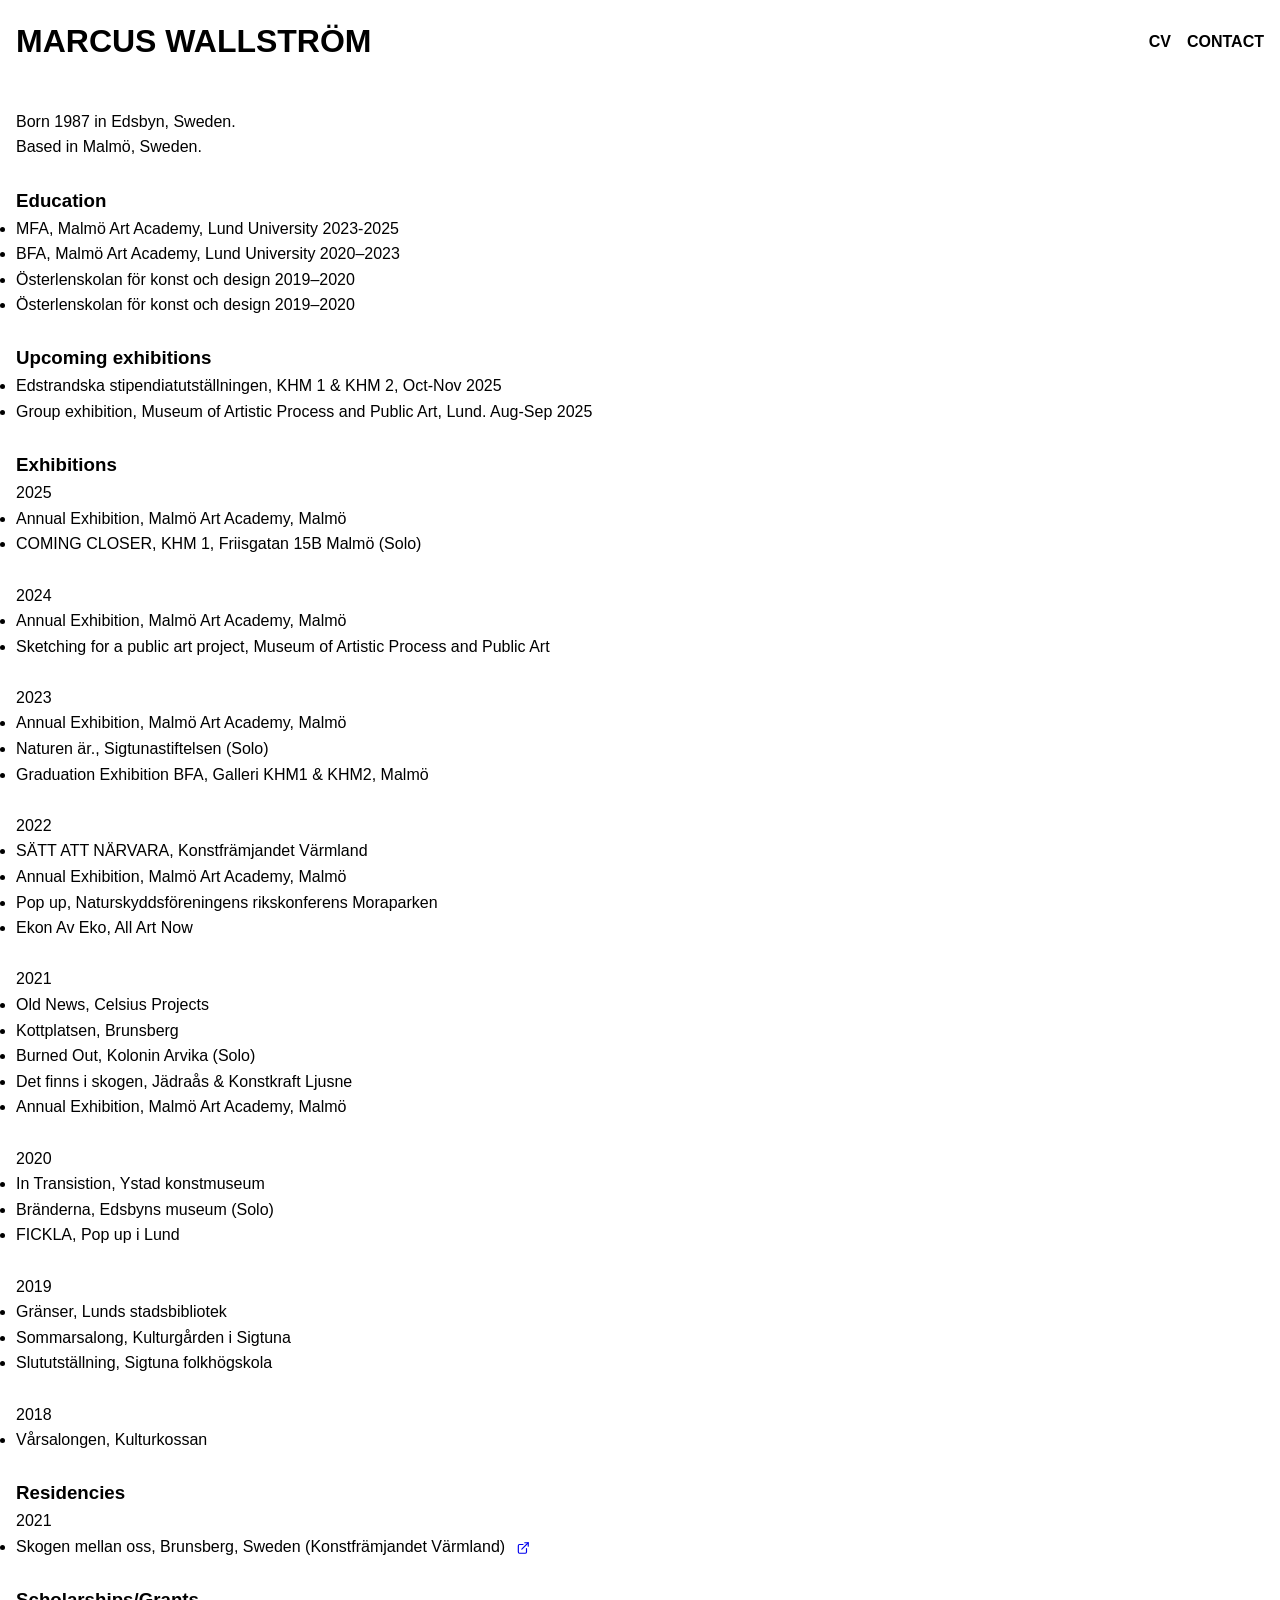
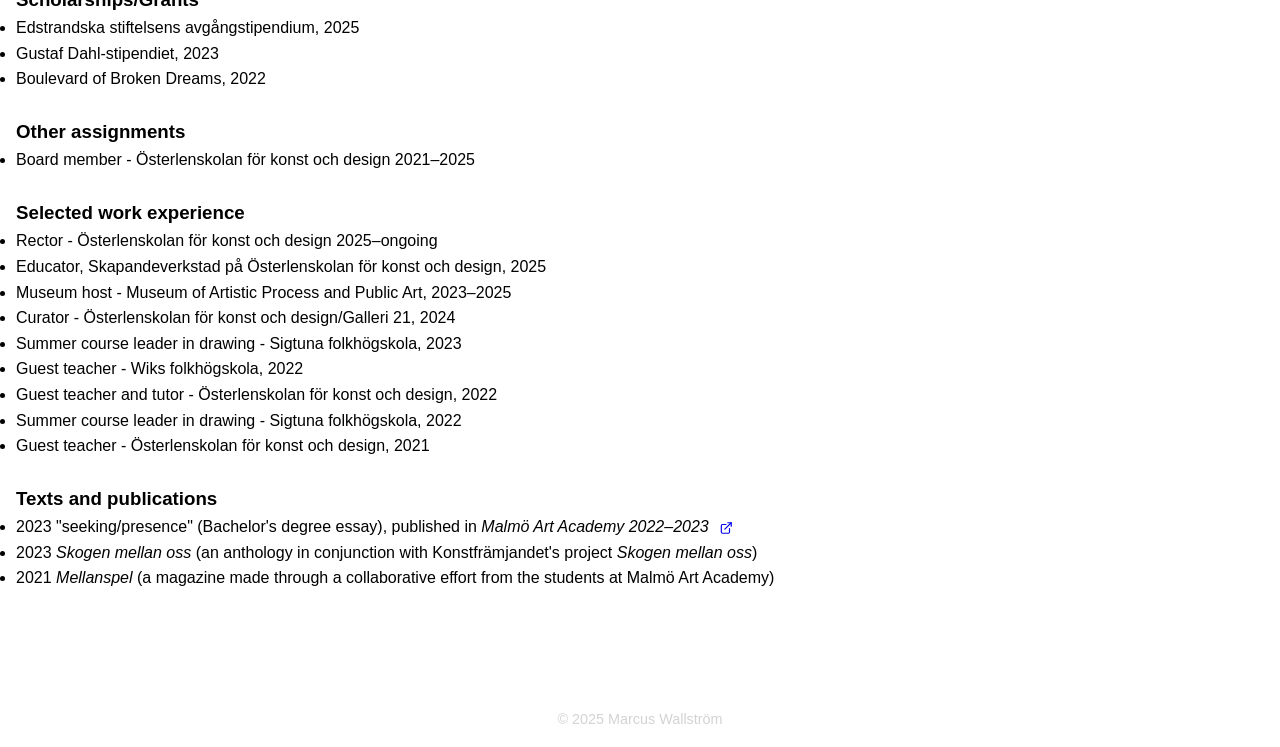
==== cv.html @ 11dbba0b "Add files via upload" ====
<!DOCTYPE html>
<html lang="en">
<head>
  <meta charset="UTF-8">
  <meta name="viewport" content="width=device-width, initial-scale=1.0">
  <title>MARCUS WALLSTRÖM</title>
  <link rel="stylesheet" href="styles.css">
</head>
<body>
  <header>
    <a href="index.html" class="active"><h1>MARCUS WALLSTRÖM</h1></a>
    <nav>
      <ul class="nav-list">
        <li><a href="cv.html" class="active">CV</a></li>
        <li><a href="contact.html">CONTACT</a></li>
      </ul>
    </nav>
  </header>

<main>
    <section id="cv">
      <br>
      <p>Born 1987 in Edsbyn, Sweden. <br>Based in Malmö, Sweden.</p>

      <br>

      <h3>Education</h3>
      <ul>
        <li>MFA, Malmö Art Academy, Lund University 2023-2025</li>
        <li>BFA, Malmö Art Academy, Lund University 2020–2023</li>
        <li>Österlenskolan för konst och design 2019–2020 </li>
        <li>Österlenskolan för konst och design 2019–2020 </li>
      </ul>

      <br>

      <h3>Upcoming exhibitions</h3>
      <ul>
        <li>Edstrandska stipendiatutställningen, KHM 1 & KHM 2, Oct-Nov 2025</li>
        <li>Group exhibition, Museum of Artistic Process and Public Art, Lund. Aug-Sep 2025</li>
      </ul>

      <br>

      <h3>Exhibitions</h3>
      <ul>
        <p>2025</p>
        <li>Annual Exhibition, Malmö Art Academy, Malmö</li> 
        <li>COMING CLOSER, KHM 1, Friisgatan 15B Malmö    (Solo)</li>
        <br>
        <p>2024</p>
        <li>Annual Exhibition, Malmö Art Academy, Malmö</li> 
        <li>Sketching for a public art project, Museum of Artistic Process and Public Art</li>
        <br>
        <p>2023</p>
        <li>Annual Exhibition, Malmö Art Academy, Malmö</li> 
        <li>Naturen är., Sigtunastiftelsen      (Solo)</li>
        <li>Graduation Exhibition BFA, Galleri KHM1 & KHM2, Malmö</li>
        <br>
        <p>2022</p>
        <li>SÄTT ATT NÄRVARA, Konstfrämjandet Värmland</li>
        <li>Annual Exhibition, Malmö Art Academy, Malmö</li> 
        <li>Pop up, Naturskyddsföreningens rikskonferens Moraparken</li>
        <li>Ekon Av Eko, All Art Now</li>
        <br>
        <p>2021</p>
        <li>Old News, Celsius Projects</li>
        <li>Kottplatsen, Brunsberg</li>
        <li>Burned Out, Kolonin Arvika      (Solo)</li>
        <li>Det finns i skogen, Jädraås & Konstkraft Ljusne</li>
        <li>Annual Exhibition, Malmö Art Academy, Malmö</li>        
        <br>
        <p>2020</p>
        <li>In Transistion, Ystad konstmuseum</li>
        <li>Bränderna, Edsbyns museum       (Solo)</li>
        <li>FICKLA, Pop up i Lund</li>
        <br>
        <p>2019</p>
        <li>Gränser, Lunds stadsbibliotek</li>
        <li>Sommarsalong, Kulturgården i Sigtuna</li>
        <li>Slututställning, Sigtuna folkhögskola</li>
        <br>
        <p>2018</p>
        <li>Vårsalongen, Kulturkossan</li>
      </ul>

      <br>

        <h3>Residencies</h3>
      <ul>
        <p>2021</p>
        <li>Skogen mellan oss, Brunsberg, Sweden (Konstfrämjandet Värmland)     <a href="https://www.skogenmellanoss.se" target="_blank" rel="noopener noreferrer" title="Öppna i ny flik" style="margin-left: 6px;">
    <svg xmlns="http://www.w3.org/2000/svg" width="14" height="14" viewBox="0 0 24 24" fill="none" stroke="currentColor" stroke-width="2"
         stroke-linecap="round" stroke-linejoin="round" style="vertical-align: middle;">
      <path d="M18 13v6a2 2 0 0 1-2 2H6a2 2 0 0 1-2-2V8a2 2 0 0 1 2-2h6" />
      <polyline points="15 3 21 3 21 9" />
      <line x1="10" y1="14" x2="21" y2="3" />
    </svg>
  </a></li> 

      </ul>

      <br>

      <h3>Scholarships/Grants</h3>
      <ul>
        <li>Edstrandska stiftelsens avgångstipendium, 2025</li>
        <li>Gustaf Dahl-stipendiet, 2023</li>
        <li>Boulevard of Broken Dreams, 2022</li>

      </ul>

      <br>

      <h3>Other assignments</h3>
      <ul>
        <li>Board member - Österlenskolan för konst och design 2021–2025</li>

      </ul>

      <br>

            <h3>Selected work experience</h3>
      <ul>
        <li>Rector - Österlenskolan för konst och design 2025–ongoing</li>
        <li>Educator, Skapandeverkstad på Österlenskolan för konst och design, 2025</li>
        <li>Museum host - Museum of Artistic Process and Public Art, 2023–2025</li>
        <li>Curator - Österlenskolan för konst och design/Galleri 21, 2024</li>
        <li>Summer course leader in drawing - Sigtuna folkhögskola, 2023</li>
        <li>Guest teacher - Wiks folkhögskola, 2022</li>
        <li>Guest teacher and tutor - Österlenskolan för konst och design, 2022</li>
        <li>Summer course leader in drawing - Sigtuna folkhögskola, 2022</li>
        <li>Guest teacher - Österlenskolan för konst och design, 2021</li>

      </ul>

        <br>

      <h3>Texts and publications</h3>
      <ul>
        <li>2023 "seeking/presence" (Bachelor's degree essay), published in <i>Malmö Art Academy 2022–2023</i>
    <a href="Malmo_Art_Academy_2022_2023.pdf#page=160" target="_blank" rel="noopener noreferrer" title="Öppna i ny flik" style="margin-left: 6px;">
    <svg xmlns="http://www.w3.org/2000/svg" width="14" height="14" viewBox="0 0 24 24" fill="none" stroke="currentColor" stroke-width="2"
         stroke-linecap="round" stroke-linejoin="round" style="vertical-align: middle;">
      <path d="M18 13v6a2 2 0 0 1-2 2H6a2 2 0 0 1-2-2V8a2 2 0 0 1 2-2h6" />
      <polyline points="15 3 21 3 21 9" />
      <line x1="10" y1="14" x2="21" y2="3" />
    </svg>
  </a></li>

         <li>2023 <i>Skogen mellan oss</i> (an anthology in conjunction with Konstfrämjandet's project <i>Skogen mellan oss</i>)</li>

        <li>2021 <i>Mellanspel</i> (a magazine made through a collaborative effort from the students at Malmö Art Academy)</li>

      </ul>

    </section>
  </main>

     <footer>
      <br><br><br>
        <p>&copy; 2025 Marcus Wallström</p>
    </footer>
  
</body>
</html>
---- styles.css ----
/* styles.css */
:root {
  --font-sans: Helvetica, Arial, sans-serif;
  --spacing: 1rem;
  /* Responsiva tumnaglar med clamp: min 300px, 60vh, max 600px */
  --thumb-height: clamp(300px, 60vh, 600px);
  --thumb-min-width: clamp(250px, 30vw, 400px);
}
* {
  margin: 0;
  padding: 0;
  box-sizing: border-box;
}
html, body {
  overflow-x: hidden;
}
body {
  font-family: var(--font-sans);
  color: #000;
  background: #fff;
  line-height: 1.6;
}
header {
  display: flex;
  justify-content: space-between;
  align-items: center;
  padding: var(--spacing);
  margin-bottom: ;
}
h3 {
  color: inherit;
}
.nav-list {
  display: flex;
  gap: var(--spacing);
  list-style: none;
}
.nav-list a {
  text-decoration: none;
  font-weight: bold;
  color: inherit;
}

.active {
  text-decoration: none;
  font-weight: bold;
  color: inherit;
    display: flex;
  gap: var(--spacing);
  list-style: none;
}

main {
  padding: 0 var(--spacing);
}
section {
  margin-bottom: calc(var(--spacing) * 2);
}
/* Gallerilayout med CSS Grid: flexibla kolumner */
#works {
  display: grid;
  grid-template-columns: repeat(auto-fill, minmax(var(--thumb-min-width), 1fr));
  gap: var(--spacing);
  justify-content: center;
  margin-top: var(--spacing);
}
/* Varje objekt: stapla bild + info */
#works .work-item {
  display: flex;
  flex-direction: column;
  align-items: center;
}
/* Bild-styling: responsiv höjd, max-bredd */
#works .work-item img {
  height: var(--thumb-height);
  width: auto;
  max-width: 100%;
  object-fit: cover;
  cursor: pointer;
  display: block;
}
/* Text under bild */
#works .work-item .info {
  margin-top: calc(var(--spacing) / 2);
  text-align: center;
}
.info p {
  font-size: inherit;
}
.info .title {
  font-style: italic;
}
/* Lightbox */
.lightbox {
  position: fixed;
  top: 0;
  left: 0;
  width: 100%;
  height: 100%;
  background: rgba(0,0,0,0.9);
  display: flex;
  flex-direction: column;
  align-items: center;
  justify-content: center;
  color: #fff;
}
.lightbox.hidden {
  display: none;
}
.lightbox-image {
  max-width: 90%;
  max-height: 80%;
}
.lightbox-info p {
  margin-top: 1rem;
  text-align: center;
}
.lightbox-info .title {
  font-style: italic;
}
.lightbox button {
  position: absolute;
  background: none;
  border: none;
  font-size: 2rem;
  color: #fff;
  cursor: pointer;
}
.lightbox .close {
  top: var(--spacing);
  right: var(--spacing);
}
.lightbox .prev {
  left: calc(var(--spacing) * 2);
  top: 50%;
  transform: translateY(-50%);
}
.lightbox .next {
  right: calc(var(--spacing) * 2);
  top: 50%;
  transform: translateY(-50%);
}
/* Mobilanpassning */
@media (max-width: 600px) {
  header {
    flex-direction: column;
    align-items: center;
  }
  header h1 {
    width: 100%;
    text-align: center;
    margin-bottom: calc(var(--spacing) / 2);
  }
  .nav-list {
    flex-direction: row;
    width: 100%;
    justify-content: space-between;
    margin-bottom: calc(var(--spacing) / 2);
  }
  .nav-list li {
    width: 33.3333%;
    text-align: center;
  }
  #works {
    grid-template-columns: 1fr;
  }
  #works .work-item {
    max-width: 90vw;
  }
}
.instagram-link {
  display: inline-block;
  margin-top: var(--spacing);
  color: inherit;
}
.instagram-link svg {
  width: 24px;
  height: 24px;
  fill: currentColor;
}

/* Portrait image sizing on CONTACT page */
.portrait {
  justify-self: center;
  max-width: 270px;
  width: 100%;
  height: auto;
  display: block;
  margin: var(--spacing) 0; /* bara vertikalt avstånd */
  border-radius: 0;          /* raka hörn */
  margin-top: ;
}

/* Center all content on the CONTACT page */
#contact {
  display: flex;
  flex-direction: column;
  align-items: center;
  text-align: center;
  padding: var(--spacing);
}

#contact p,
#contact .portrait-wrapper {
  width: 100%;
  max-width: 400px;
}

footer {
    text-align: center;
    padding: 1rem 0;
    font-size: 0.9rem;
    color: lightgray;
    background-color: white;
}

@media (max-width: 600px) {
  /* Mobile-specific negative bottom margin for header */
  header {
    margin-bottom: -15px;
  }
  .portrait {
      margin-bottom:;
      justify-self: center;
      margin-top: -3px;
      max-width: 90%;
}

  /* ... övriga mobilregler ... */
}
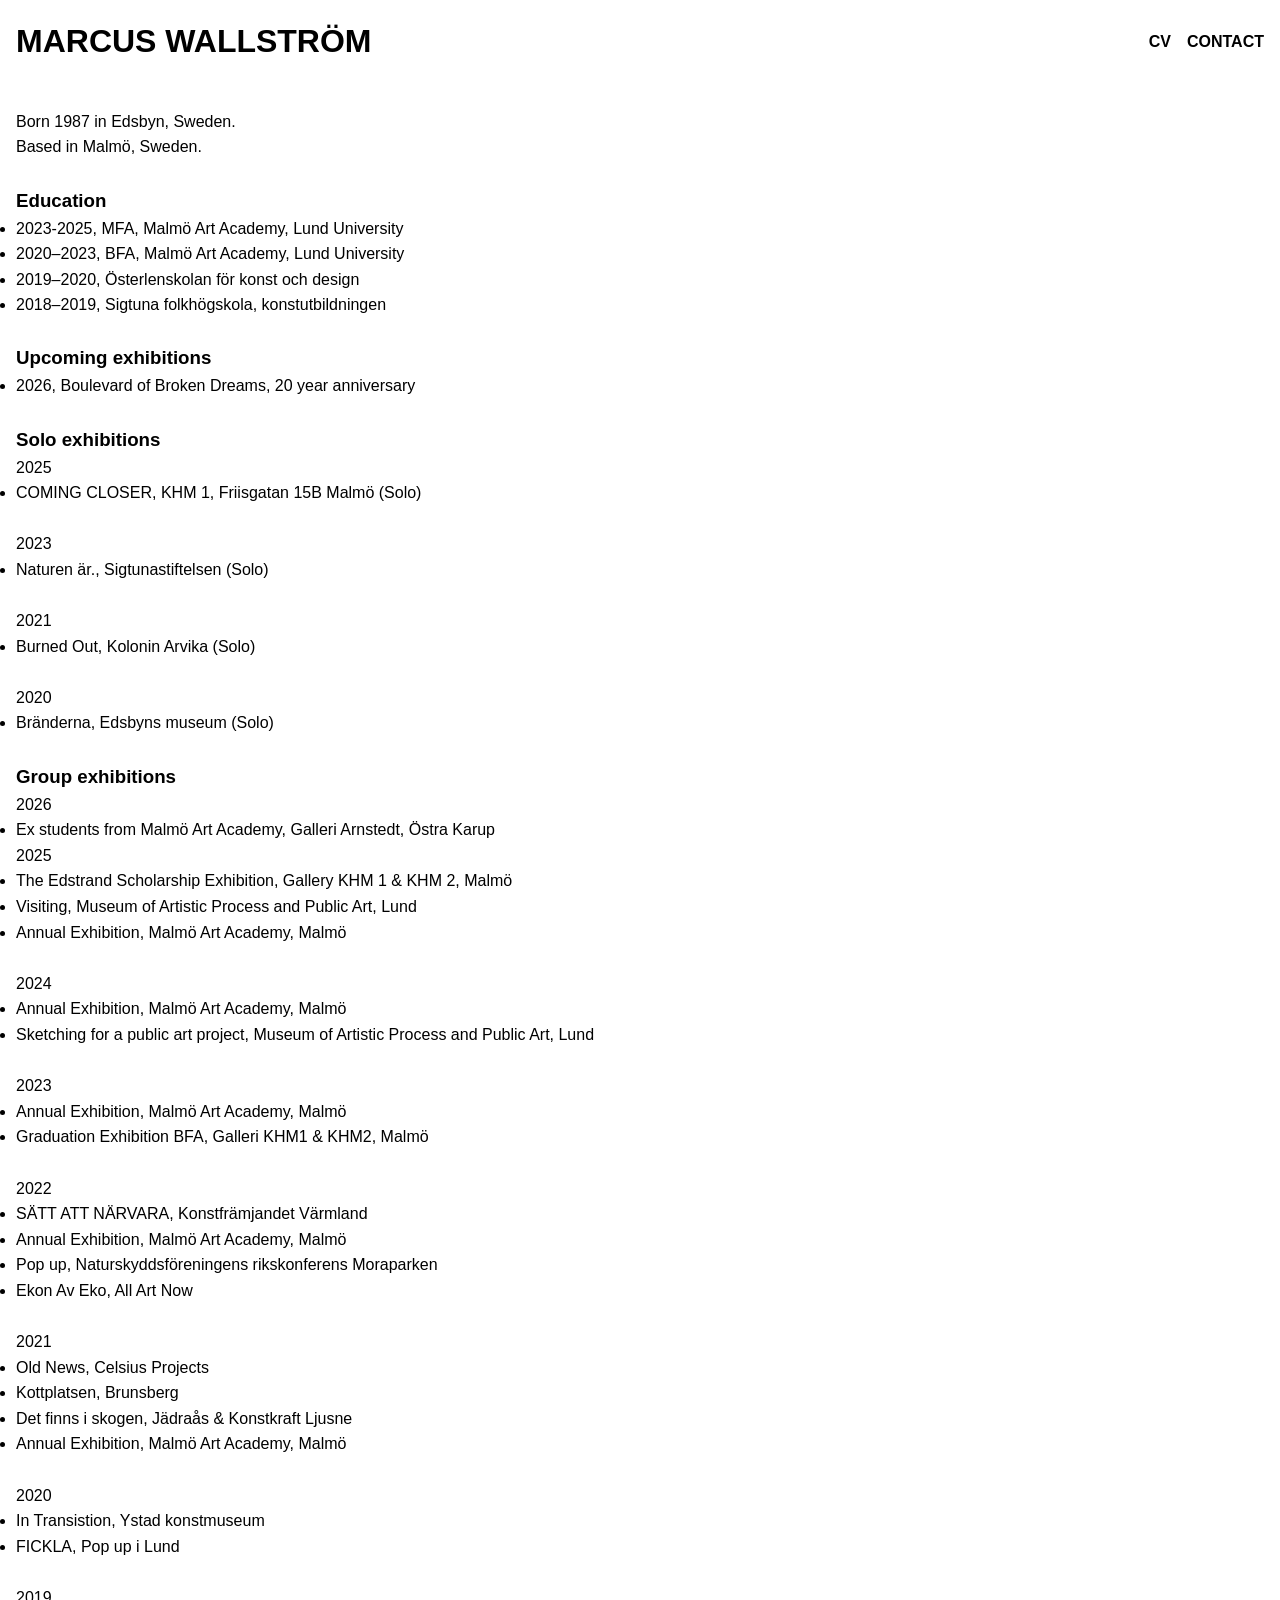
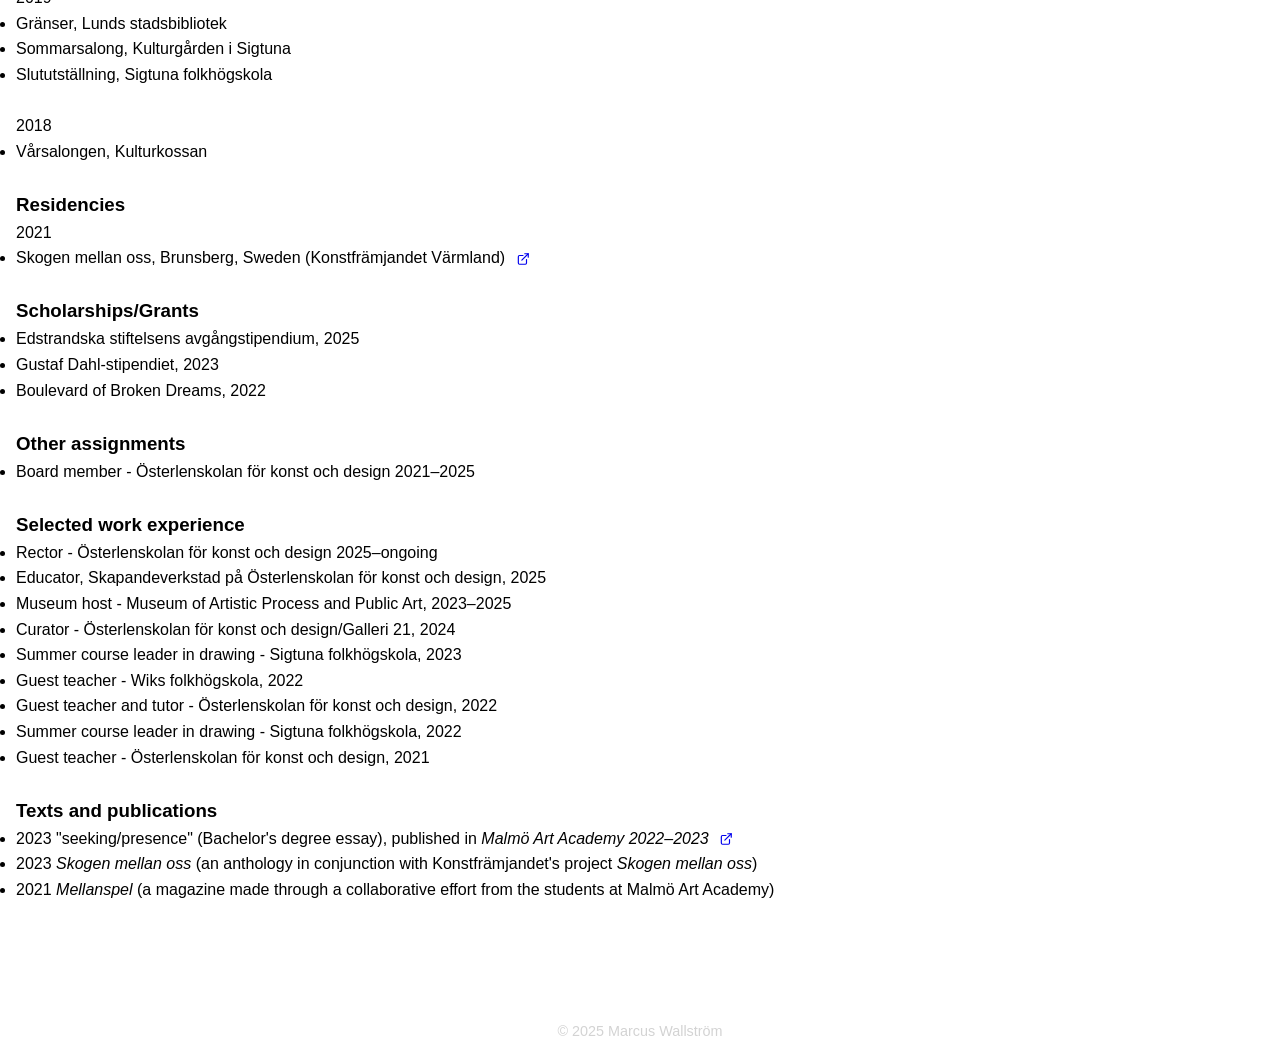
==== commit fcad23a1: "Update cv.html" ====
--- a/cv.html
+++ b/cv.html
@@ -26,35 +26,51 @@
 
       <h3>Education</h3>
       <ul>
-        <li>MFA, Malmö Art Academy, Lund University 2023-2025</li>
-        <li>BFA, Malmö Art Academy, Lund University 2020–2023</li>
-        <li>Österlenskolan för konst och design 2019–2020 </li>
-        <li>Österlenskolan för konst och design 2019–2020 </li>
+        <li>2023-2025, MFA, Malmö Art Academy, Lund University </li>
+        <li>2020–2023, BFA, Malmö Art Academy, Lund University </li>
+        <li>2019–2020, Österlenskolan för konst och design </li>
+        <li>2018–2019, Sigtuna folkhögskola, konstutbildningen </li>
       </ul>
 
       <br>
 
       <h3>Upcoming exhibitions</h3>
       <ul>
-        <li>Edstrandska stipendiatutställningen, KHM 1 & KHM 2, Oct-Nov 2025</li>
-        <li>Group exhibition, Museum of Artistic Process and Public Art, Lund. Aug-Sep 2025</li>
+        <li>2026, Boulevard of Broken Dreams, 20 year anniversary</li>
       </ul>
 
       <br>
-
-      <h3>Exhibitions</h3>
+      <h3>Solo exhibitions</h3>
       <ul>
         <p>2025</p>
+        <li>COMING CLOSER, KHM 1, Friisgatan 15B Malmö    (Solo)</li>
+        <br>
+        <p>2023</p>
+        <li>Naturen är., Sigtunastiftelsen      (Solo)</li>
+        <br>
+        <p>2021</p>
+        <li>Burned Out, Kolonin Arvika      (Solo)</li>
+        <br>
+        <p>2020</p>
+        <li>Bränderna, Edsbyns museum       (Solo)</li>
+      </ul>
+
+      <br>
+      <h3>Group exhibitions</h3>
+      <ul>
+        <p>2026</p>
+        <li>Ex students from Malmö Art Academy, Galleri Arnstedt, Östra Karup</li>
+        <p>2025</p>
+        <li>The Edstrand Scholarship Exhibition, Gallery KHM 1 & KHM 2, Malmö</li>
+        <li>Visiting, Museum of Artistic Process and Public Art, Lund</li>
         <li>Annual Exhibition, Malmö Art Academy, Malmö</li> 
-        <li>COMING CLOSER, KHM 1, Friisgatan 15B Malmö    (Solo)</li>
         <br>
         <p>2024</p>
         <li>Annual Exhibition, Malmö Art Academy, Malmö</li> 
-        <li>Sketching for a public art project, Museum of Artistic Process and Public Art</li>
+        <li>Sketching for a public art project, Museum of Artistic Process and Public Art, Lund</li>
         <br>
         <p>2023</p>
         <li>Annual Exhibition, Malmö Art Academy, Malmö</li> 
-        <li>Naturen är., Sigtunastiftelsen      (Solo)</li>
         <li>Graduation Exhibition BFA, Galleri KHM1 & KHM2, Malmö</li>
         <br>
         <p>2022</p>
@@ -66,13 +82,11 @@
         <p>2021</p>
         <li>Old News, Celsius Projects</li>
         <li>Kottplatsen, Brunsberg</li>
-        <li>Burned Out, Kolonin Arvika      (Solo)</li>
         <li>Det finns i skogen, Jädraås & Konstkraft Ljusne</li>
         <li>Annual Exhibition, Malmö Art Academy, Malmö</li>        
         <br>
         <p>2020</p>
         <li>In Transistion, Ystad konstmuseum</li>
-        <li>Bränderna, Edsbyns museum       (Solo)</li>
         <li>FICKLA, Pop up i Lund</li>
         <br>
         <p>2019</p>
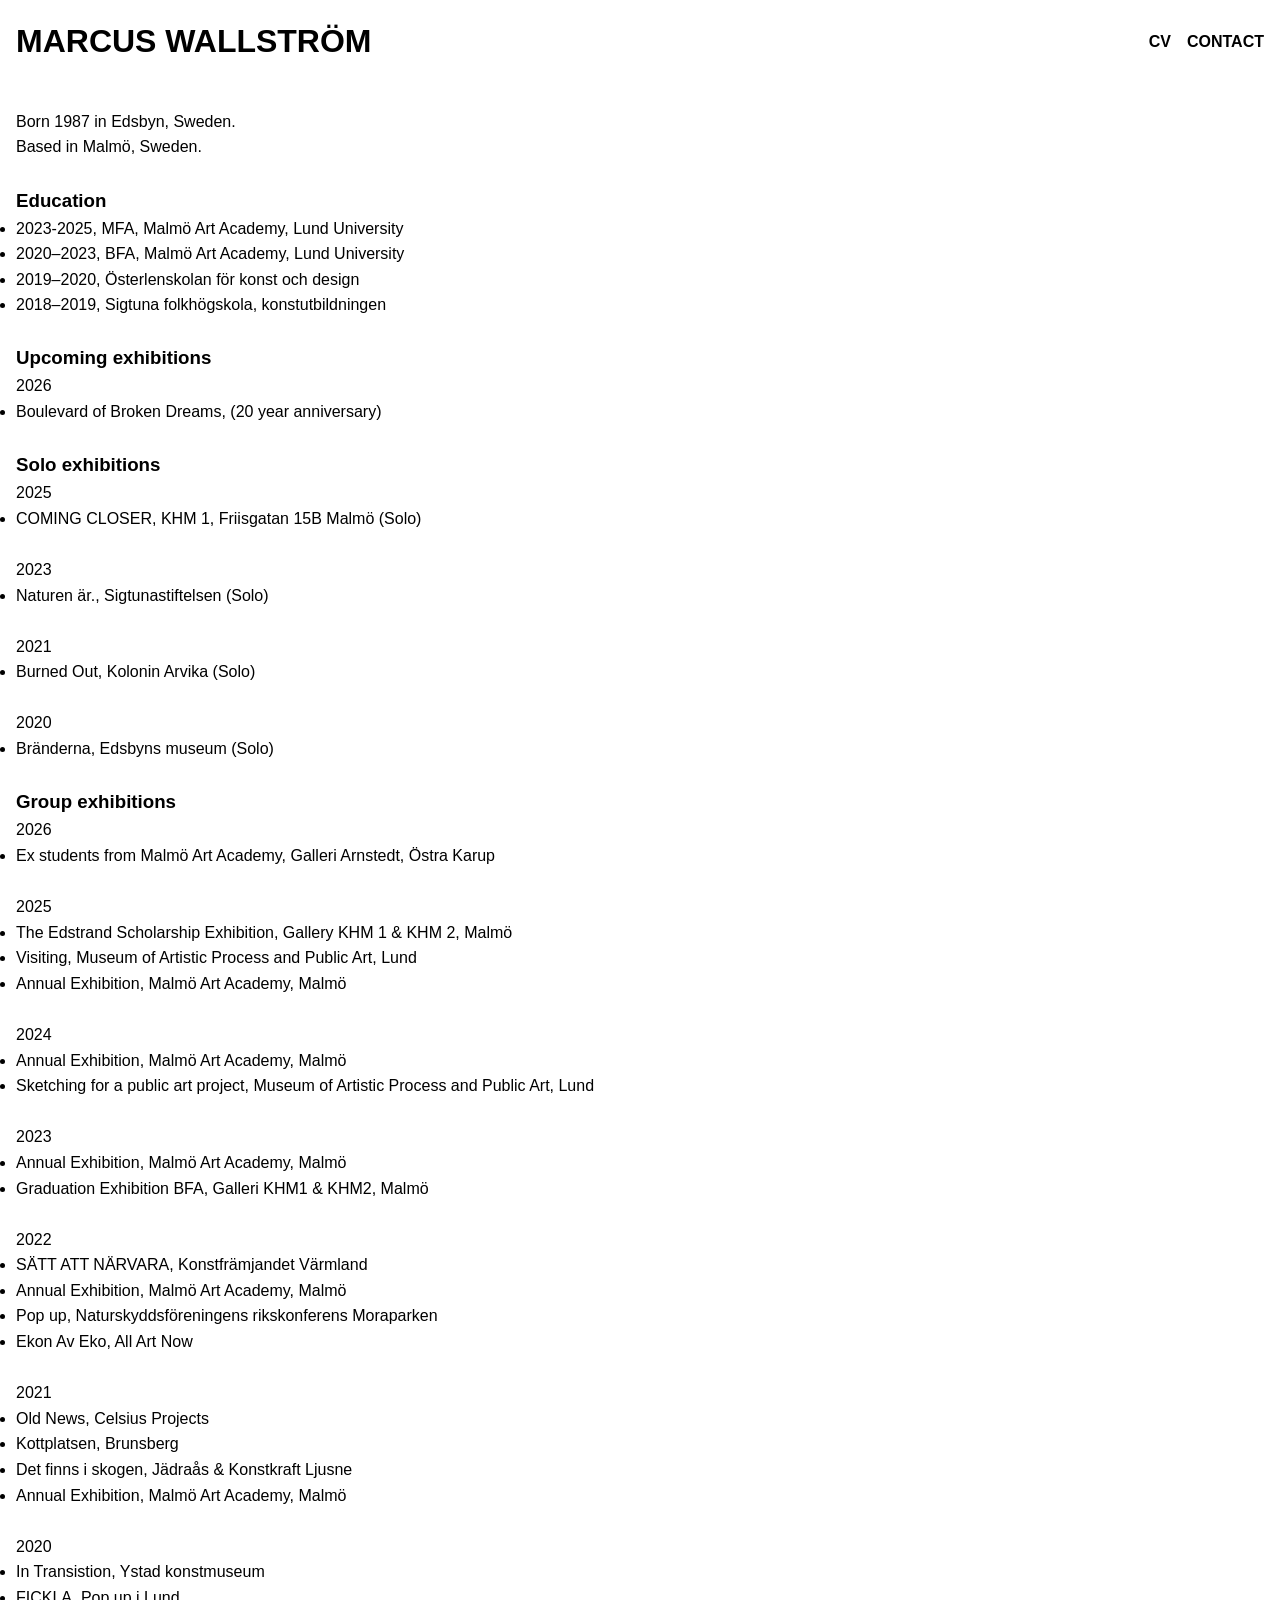
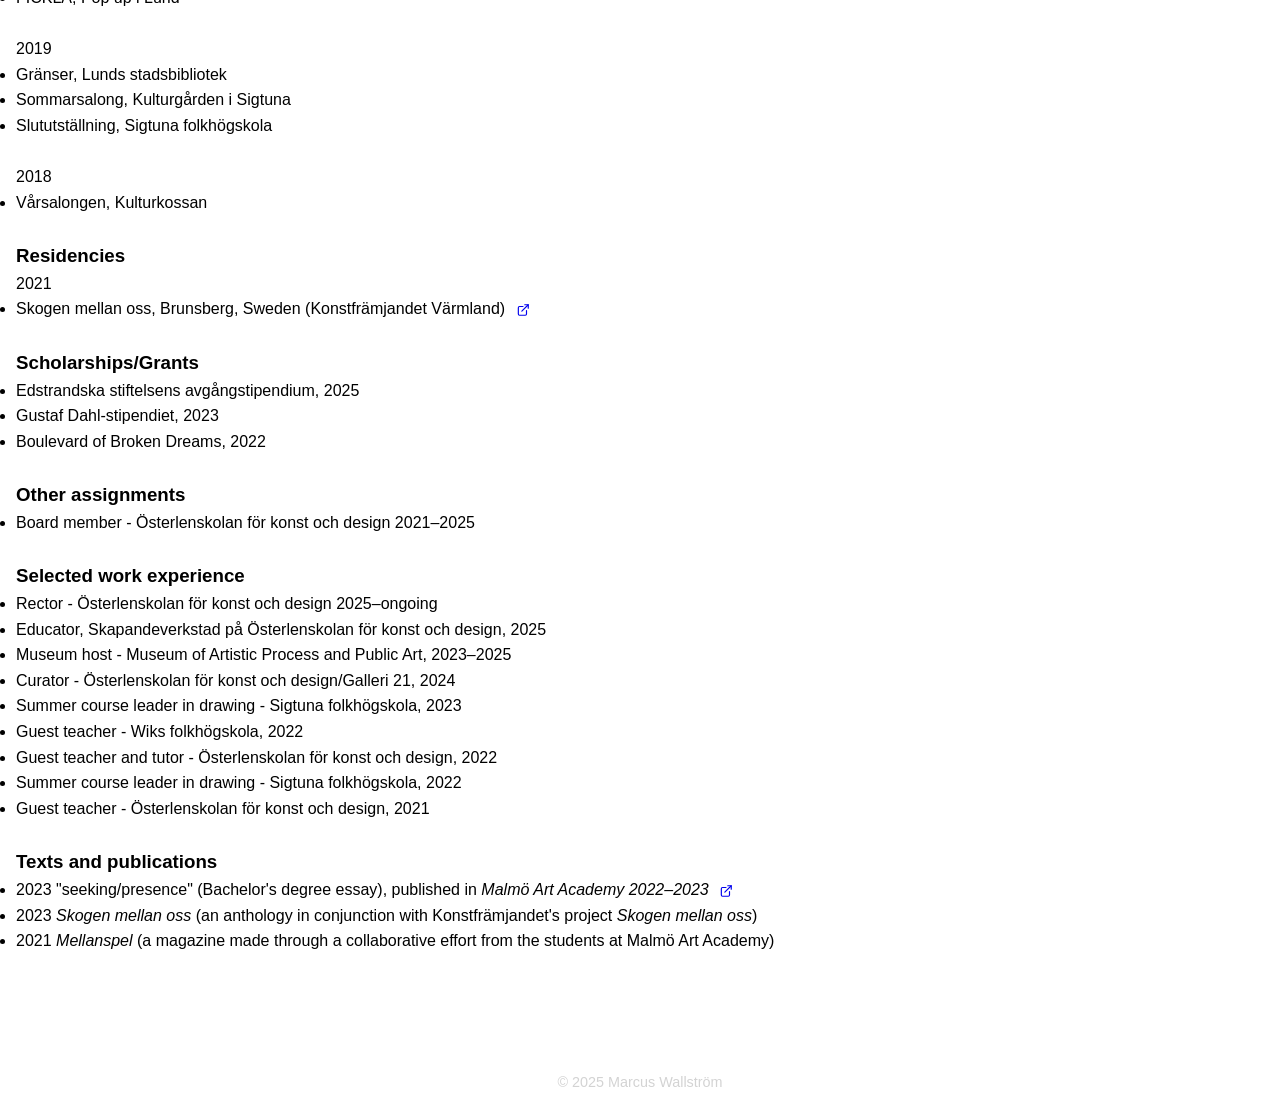
==== commit 0e1f485e: "Update cv.html" ====
--- a/cv.html
+++ b/cv.html
@@ -36,7 +36,8 @@
 
       <h3>Upcoming exhibitions</h3>
       <ul>
-        <li>2026, Boulevard of Broken Dreams, 20 year anniversary</li>
+        <p>2026</p>
+        <li>Boulevard of Broken Dreams, (20 year anniversary)</li>
       </ul>
 
       <br>
@@ -60,6 +61,7 @@
       <ul>
         <p>2026</p>
         <li>Ex students from Malmö Art Academy, Galleri Arnstedt, Östra Karup</li>
+        <br>
         <p>2025</p>
         <li>The Edstrand Scholarship Exhibition, Gallery KHM 1 & KHM 2, Malmö</li>
         <li>Visiting, Museum of Artistic Process and Public Art, Lund</li>
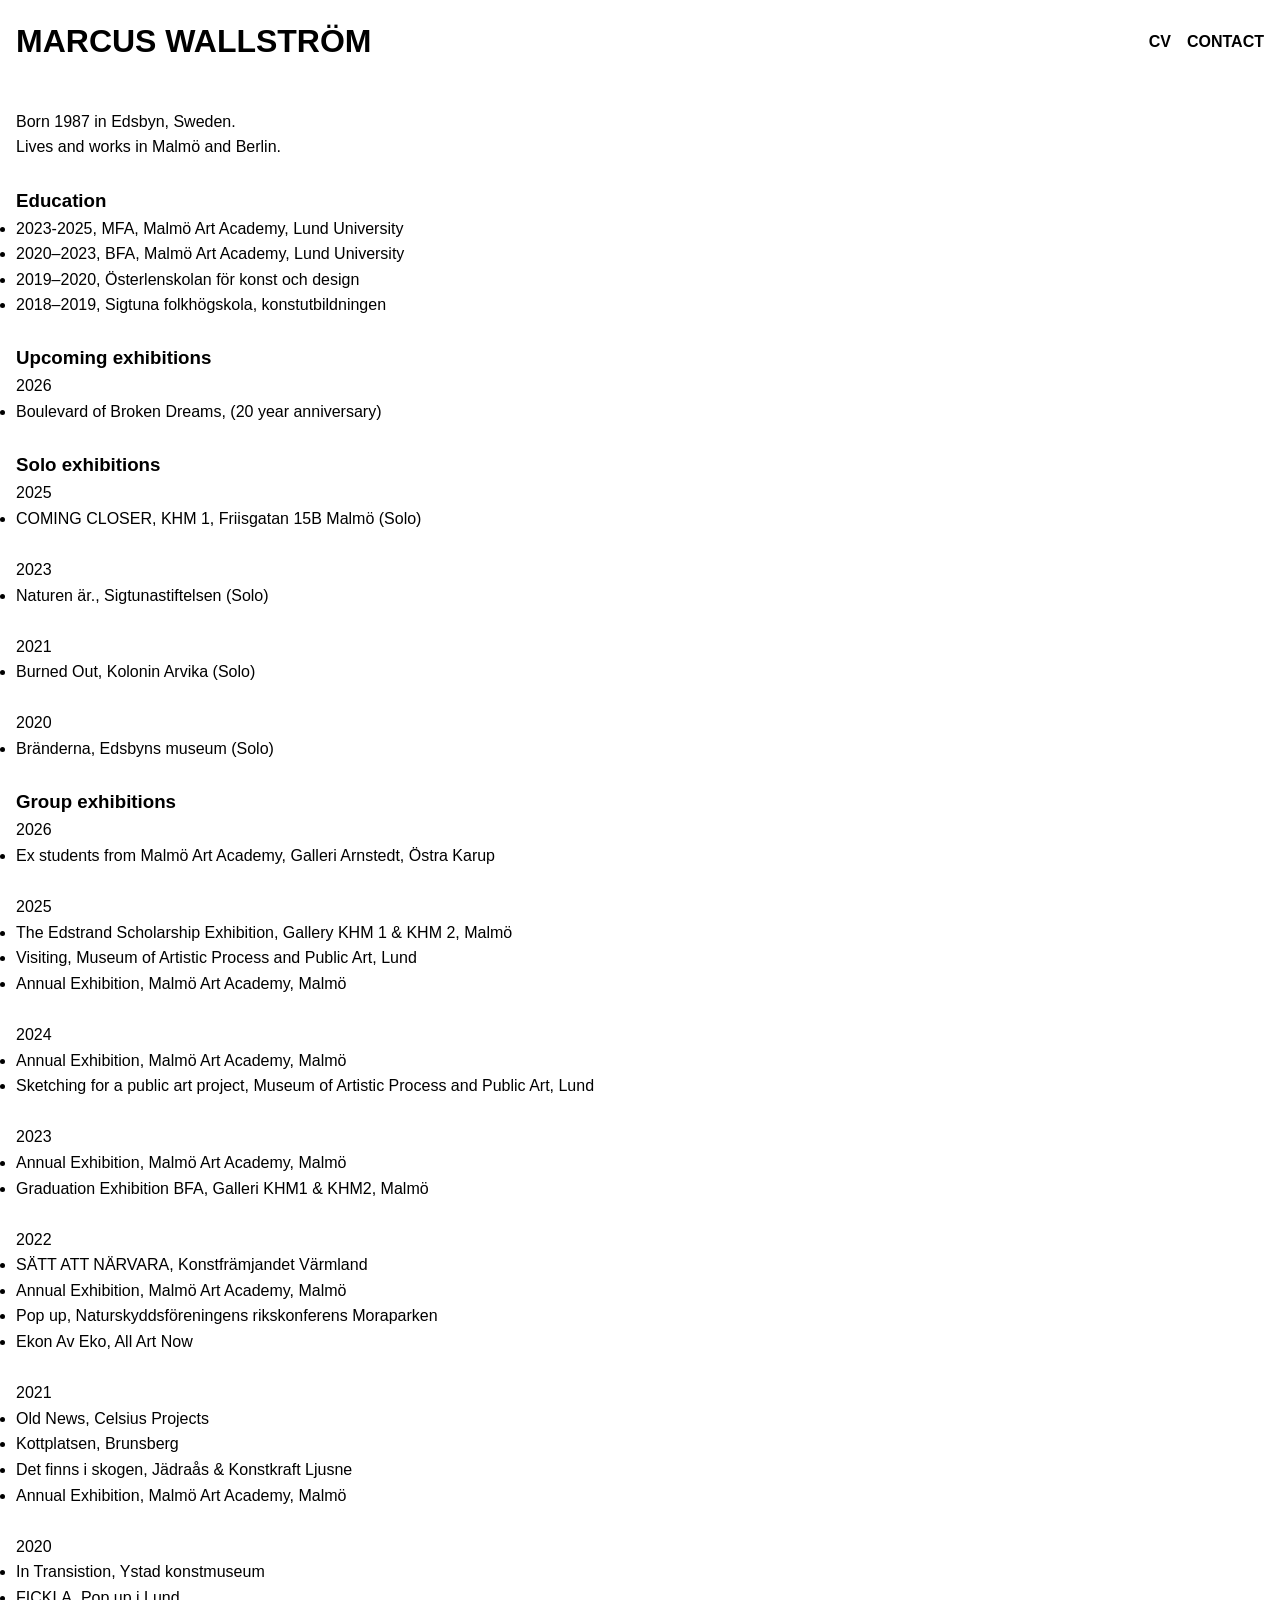
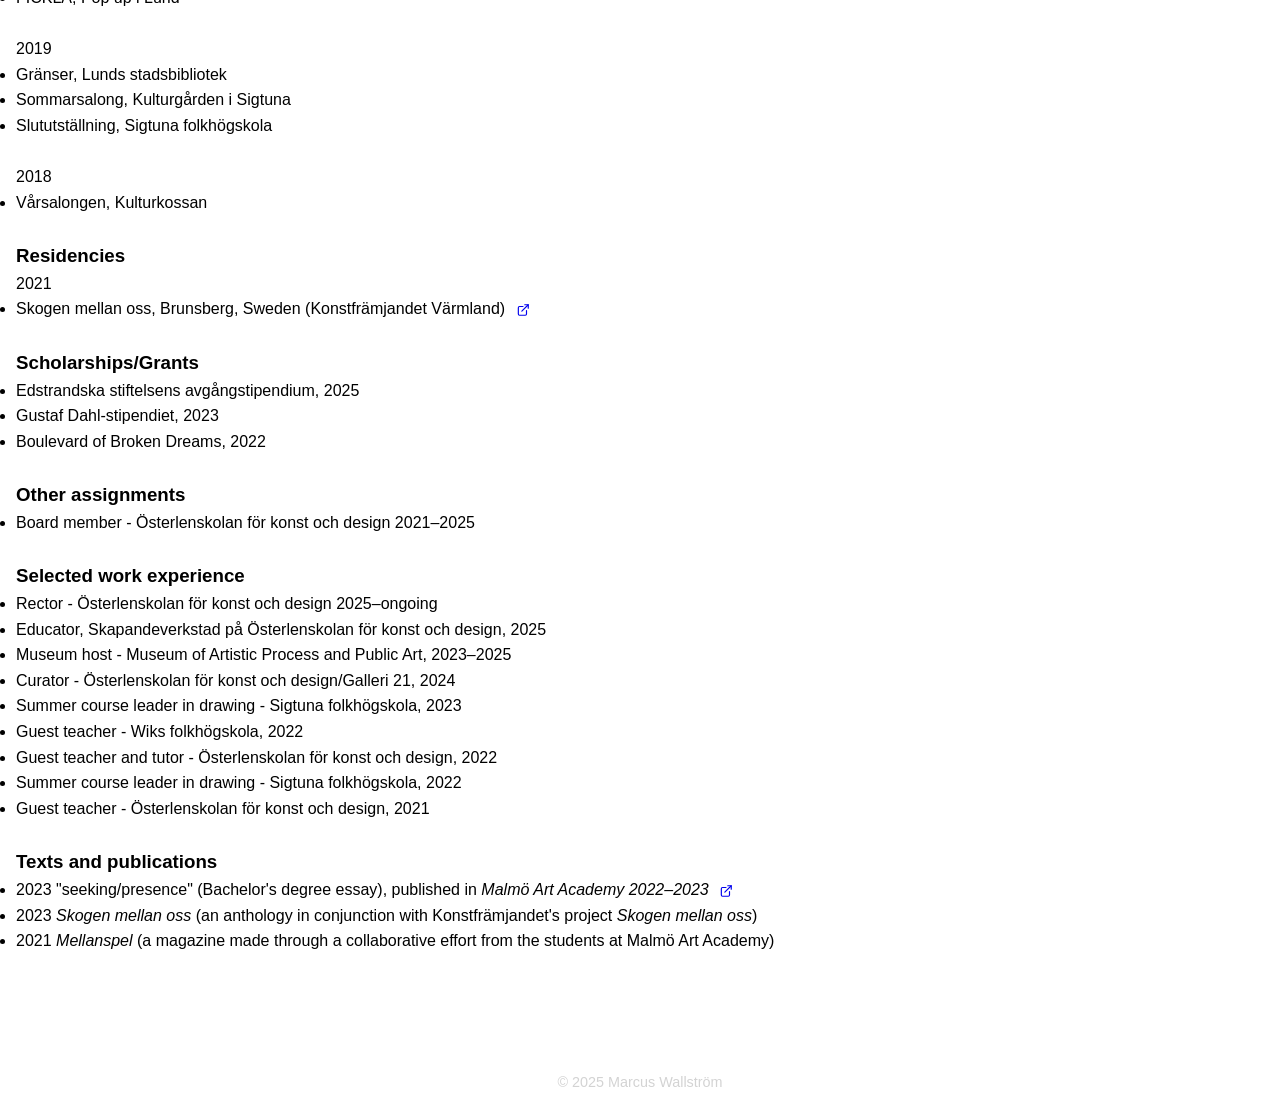
==== commit 9dcedab1: "Update cv.html" ====
--- a/cv.html
+++ b/cv.html
@@ -20,7 +20,7 @@
 <main>
     <section id="cv">
       <br>
-      <p>Born 1987 in Edsbyn, Sweden. <br>Based in Malmö, Sweden.</p>
+      <p>Born 1987 in Edsbyn, Sweden. <br>Lives and works in Malmö and Berlin.</p>
 
       <br>
 
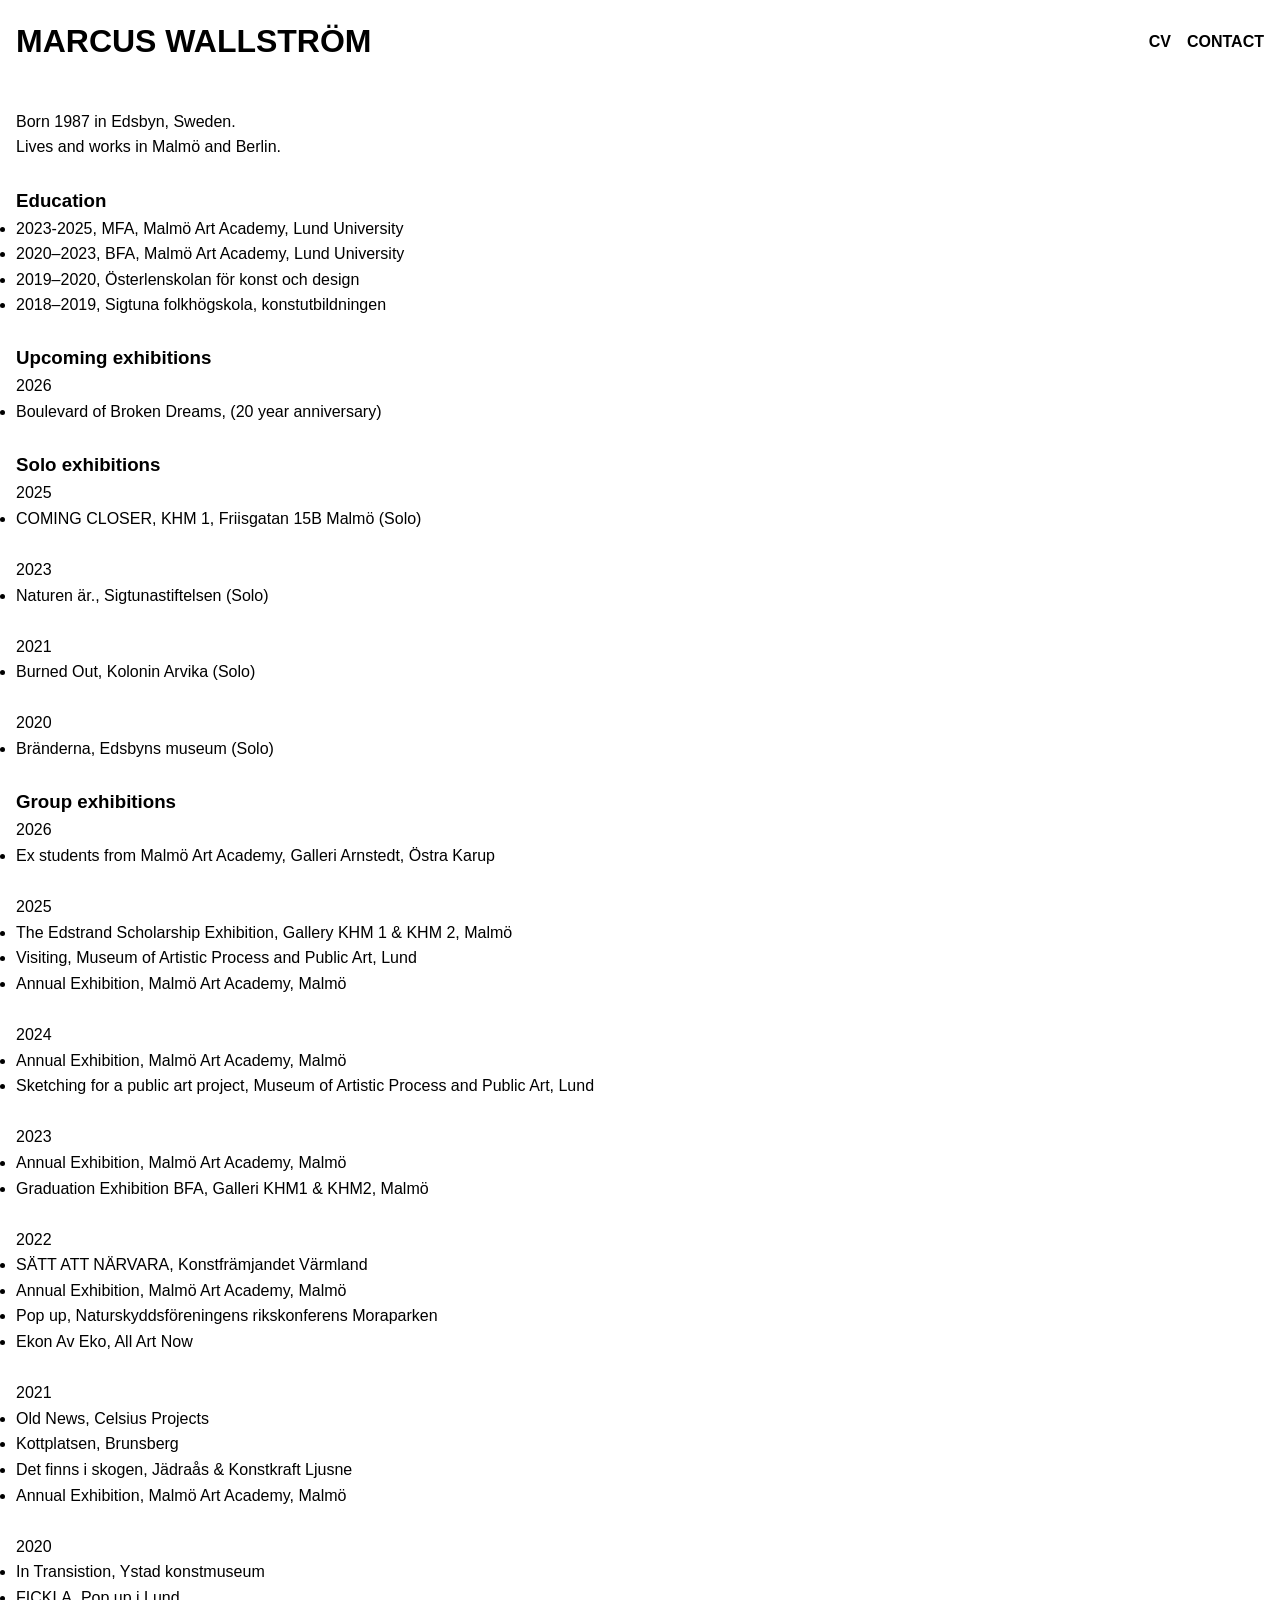
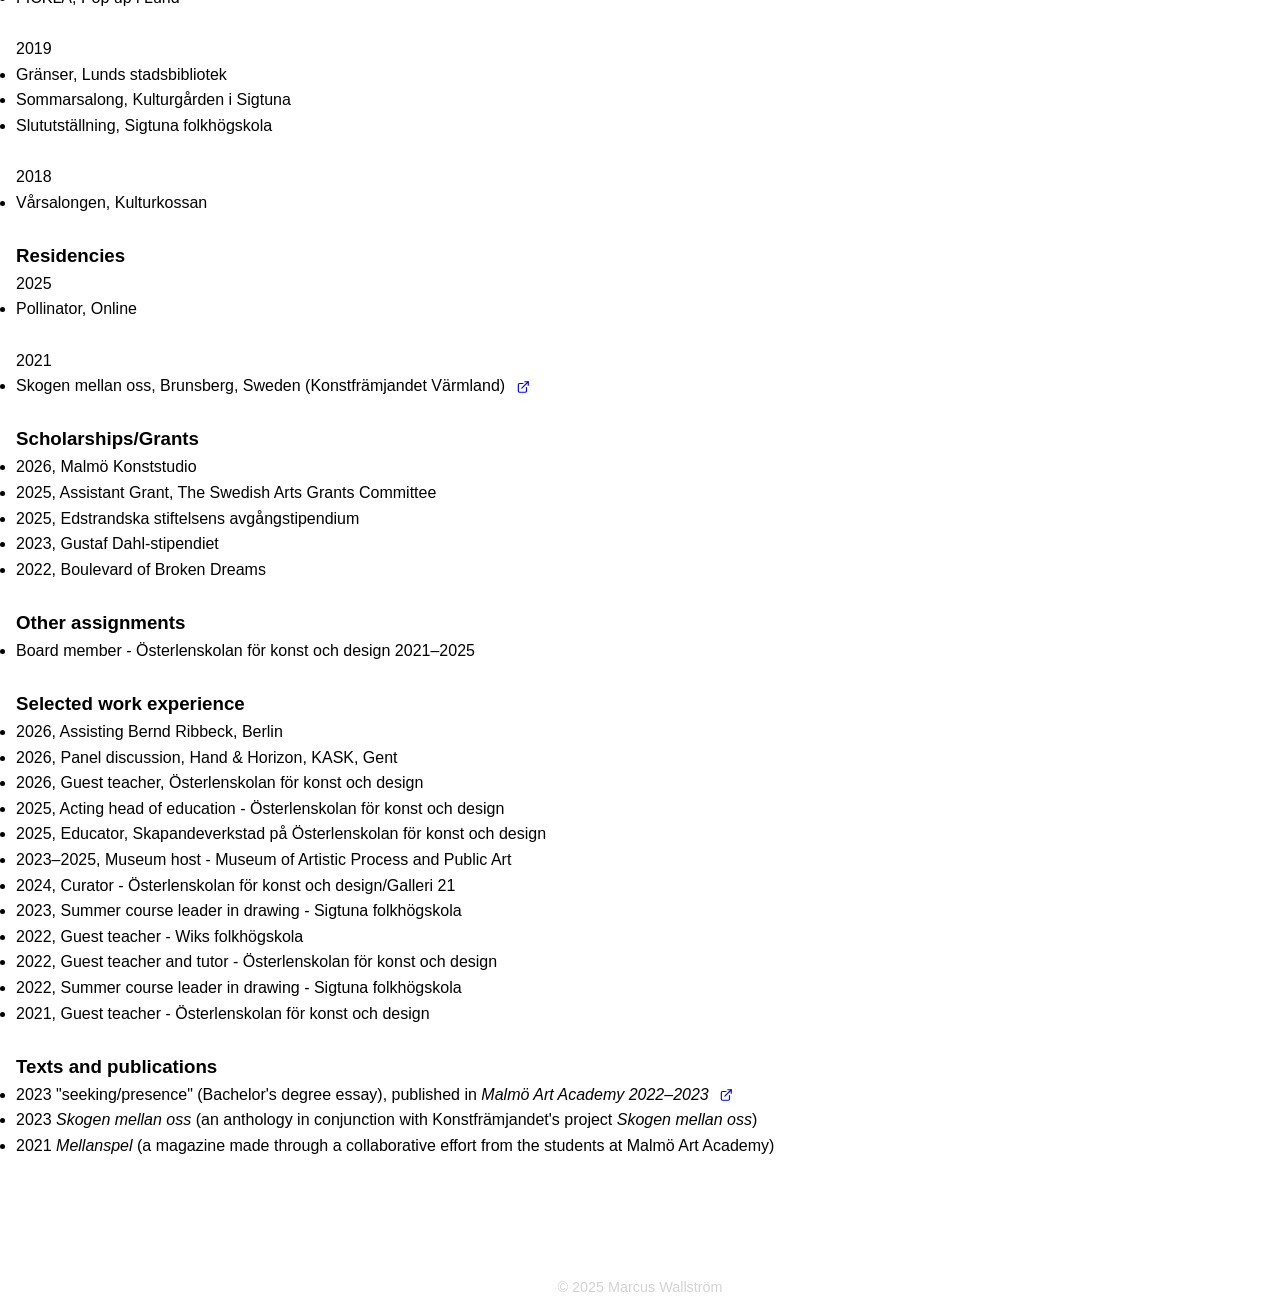
==== commit 7607f8ce: "Update cv.html" ====
--- a/cv.html
+++ b/cv.html
@@ -104,6 +104,9 @@
 
         <h3>Residencies</h3>
       <ul>
+        <p>2025</p>
+        <li>Pollinator, Online</li>
+        <br>
         <p>2021</p>
         <li>Skogen mellan oss, Brunsberg, Sweden (Konstfrämjandet Värmland)     <a href="https://www.skogenmellanoss.se" target="_blank" rel="noopener noreferrer" title="Öppna i ny flik" style="margin-left: 6px;">
     <svg xmlns="http://www.w3.org/2000/svg" width="14" height="14" viewBox="0 0 24 24" fill="none" stroke="currentColor" stroke-width="2"
@@ -120,9 +123,11 @@
 
       <h3>Scholarships/Grants</h3>
       <ul>
-        <li>Edstrandska stiftelsens avgångstipendium, 2025</li>
-        <li>Gustaf Dahl-stipendiet, 2023</li>
-        <li>Boulevard of Broken Dreams, 2022</li>
+        <li>2026, Malmö Konststudio</li>
+        <li>2025, Assistant Grant, The Swedish Arts Grants Committee</li>
+        <li>2025, Edstrandska stiftelsens avgångstipendium</li>
+        <li>2023, Gustaf Dahl-stipendiet</li>
+        <li>2022, Boulevard of Broken Dreams</li>
 
       </ul>
 
@@ -138,15 +143,18 @@
 
             <h3>Selected work experience</h3>
       <ul>
-        <li>Rector - Österlenskolan för konst och design 2025–ongoing</li>
-        <li>Educator, Skapandeverkstad på Österlenskolan för konst och design, 2025</li>
-        <li>Museum host - Museum of Artistic Process and Public Art, 2023–2025</li>
-        <li>Curator - Österlenskolan för konst och design/Galleri 21, 2024</li>
-        <li>Summer course leader in drawing - Sigtuna folkhögskola, 2023</li>
-        <li>Guest teacher - Wiks folkhögskola, 2022</li>
-        <li>Guest teacher and tutor - Österlenskolan för konst och design, 2022</li>
-        <li>Summer course leader in drawing - Sigtuna folkhögskola, 2022</li>
-        <li>Guest teacher - Österlenskolan för konst och design, 2021</li>
+        <li>2026, Assisting Bernd Ribbeck, Berlin</li>
+        <li>2026, Panel discussion, Hand & Horizon, KASK, Gent</li>
+        <li>2026, Guest teacher, Österlenskolan för konst och design</li>
+        <li>2025, Acting head of education - Österlenskolan för konst och design</li>
+        <li>2025, Educator, Skapandeverkstad på Österlenskolan för konst och design</li>
+        <li>2023–2025, Museum host - Museum of Artistic Process and Public Art</li>
+        <li>2024, Curator - Österlenskolan för konst och design/Galleri 21</li>
+        <li>2023, Summer course leader in drawing - Sigtuna folkhögskola</li>
+        <li>2022, Guest teacher - Wiks folkhögskola</li>
+        <li>2022, Guest teacher and tutor - Österlenskolan för konst och design</li>
+        <li>2022, Summer course leader in drawing - Sigtuna folkhögskola</li>
+        <li>2021, Guest teacher - Österlenskolan för konst och design</li>
 
       </ul>
 
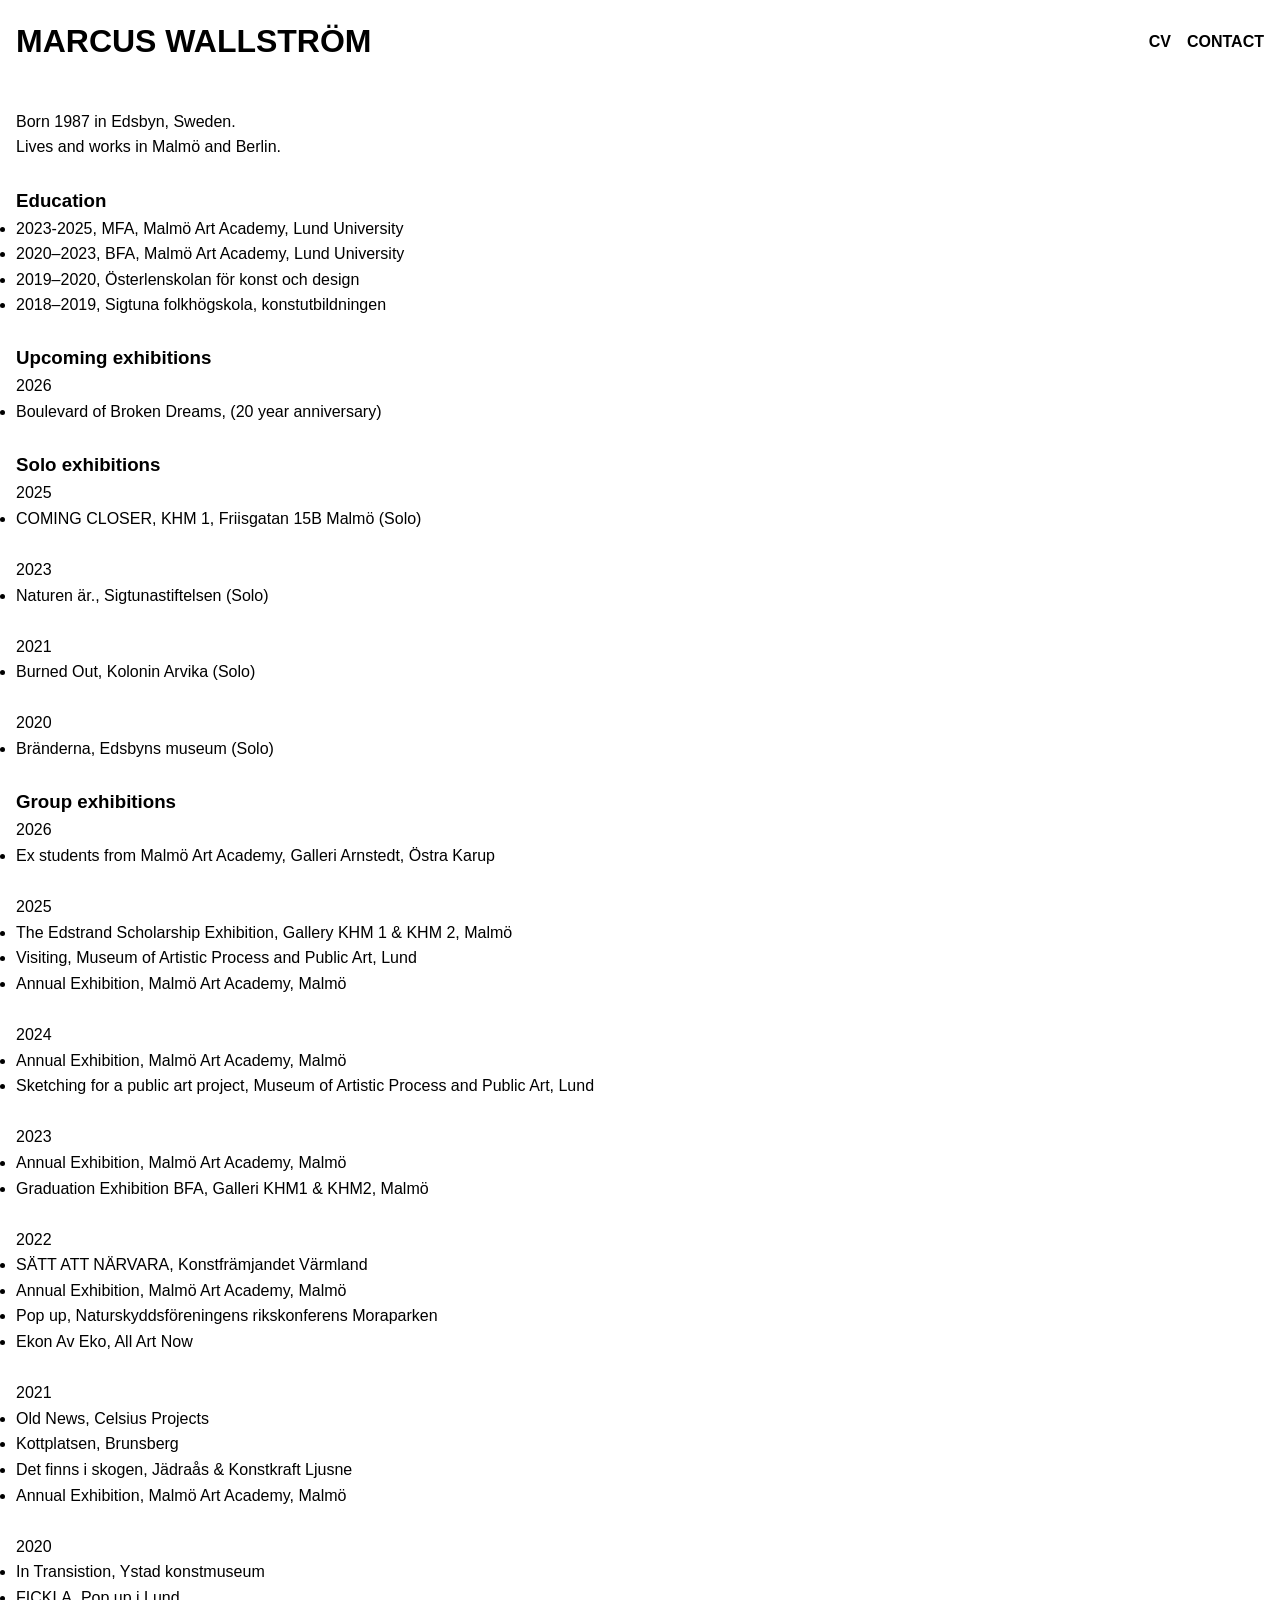
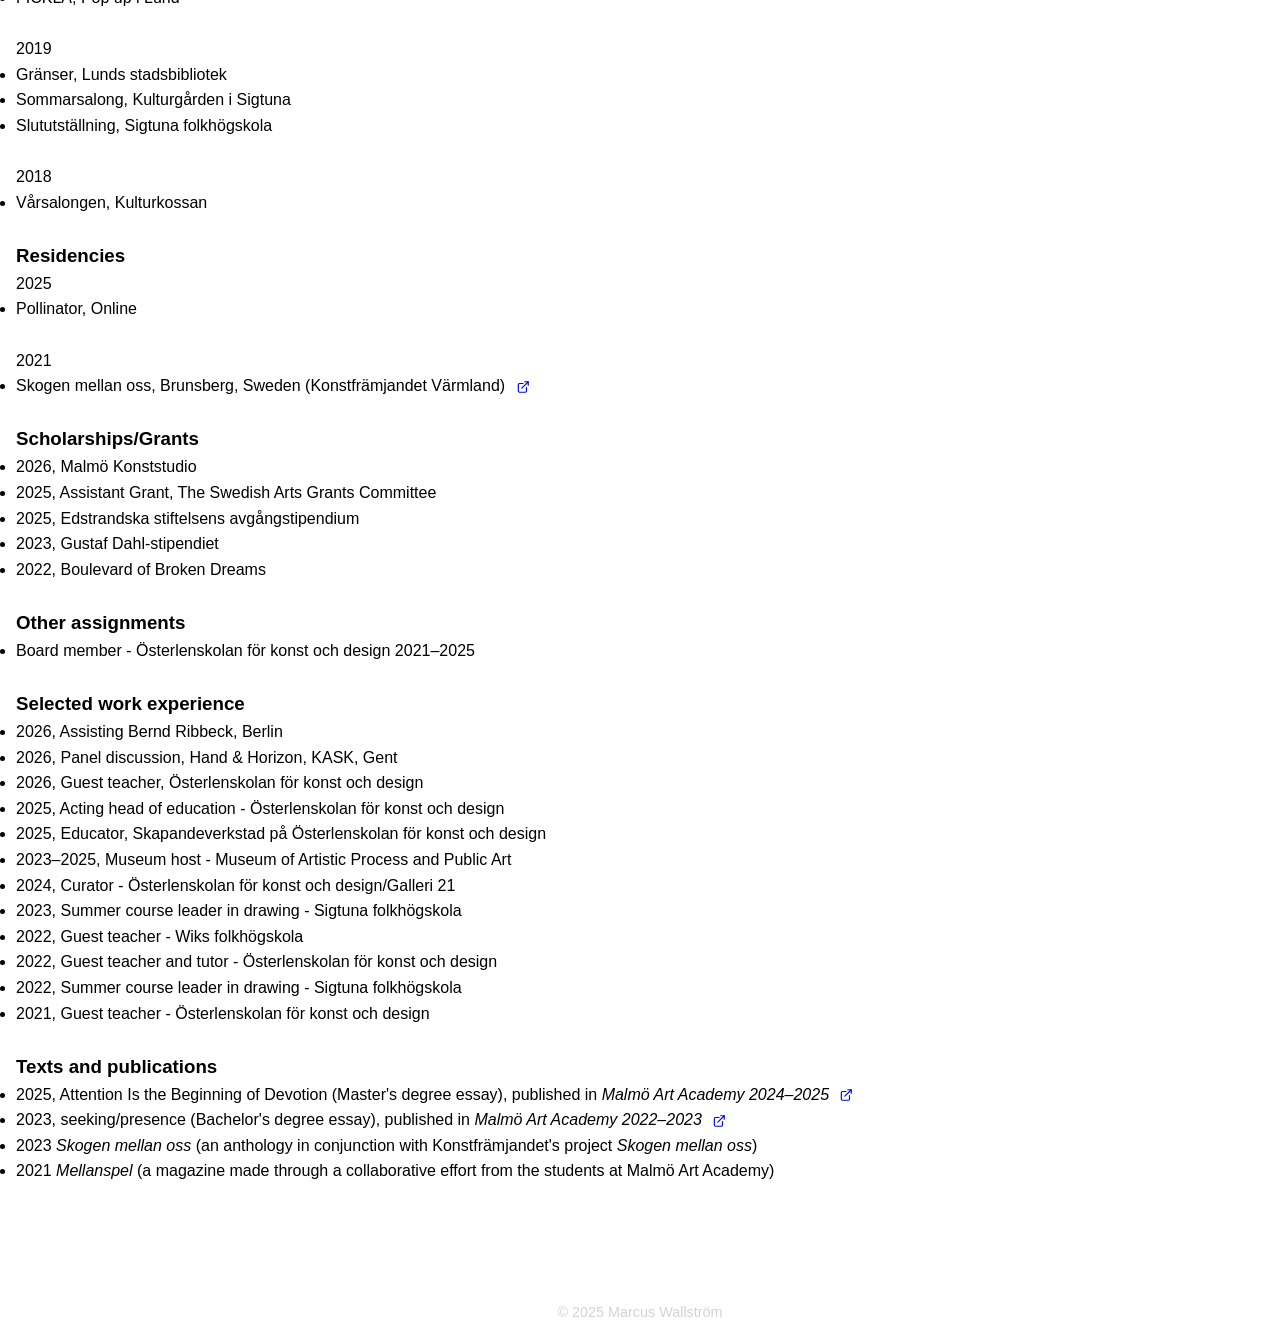
==== commit 919999b0: "Update cv.html" ====
--- a/cv.html
+++ b/cv.html
@@ -162,7 +162,17 @@
 
       <h3>Texts and publications</h3>
       <ul>
-        <li>2023 "seeking/presence" (Bachelor's degree essay), published in <i>Malmö Art Academy 2022–2023</i>
+        <li>2025, Attention Is the Beginning of Devotion (Master's degree essay), published in <i>Malmö Art Academy 2024–2025</i>
+          <a href="251031_MAA_samlet_25_15_digital_sider_LQ#page=166" target="_blank" rel="noopener noreferrer" title="Öppna i ny flik" style="margin-left: 6px;">
+    <svg xmlns="http://www.w3.org/2000/svg" width="14" height="14" viewBox="0 0 24 24" fill="none" stroke="currentColor" stroke-width="2"
+         stroke-linecap="round" stroke-linejoin="round" style="vertical-align: middle;">
+      <path d="M18 13v6a2 2 0 0 1-2 2H6a2 2 0 0 1-2-2V8a2 2 0 0 1 2-2h6" />
+      <polyline points="15 3 21 3 21 9" />
+      <line x1="10" y1="14" x2="21" y2="3" />
+    </svg>
+  </a></li>
+        
+        <li>2023, seeking/presence (Bachelor's degree essay), published in <i>Malmö Art Academy 2022–2023</i>
     <a href="Malmo_Art_Academy_2022_2023.pdf#page=160" target="_blank" rel="noopener noreferrer" title="Öppna i ny flik" style="margin-left: 6px;">
     <svg xmlns="http://www.w3.org/2000/svg" width="14" height="14" viewBox="0 0 24 24" fill="none" stroke="currentColor" stroke-width="2"
          stroke-linecap="round" stroke-linejoin="round" style="vertical-align: middle;">
